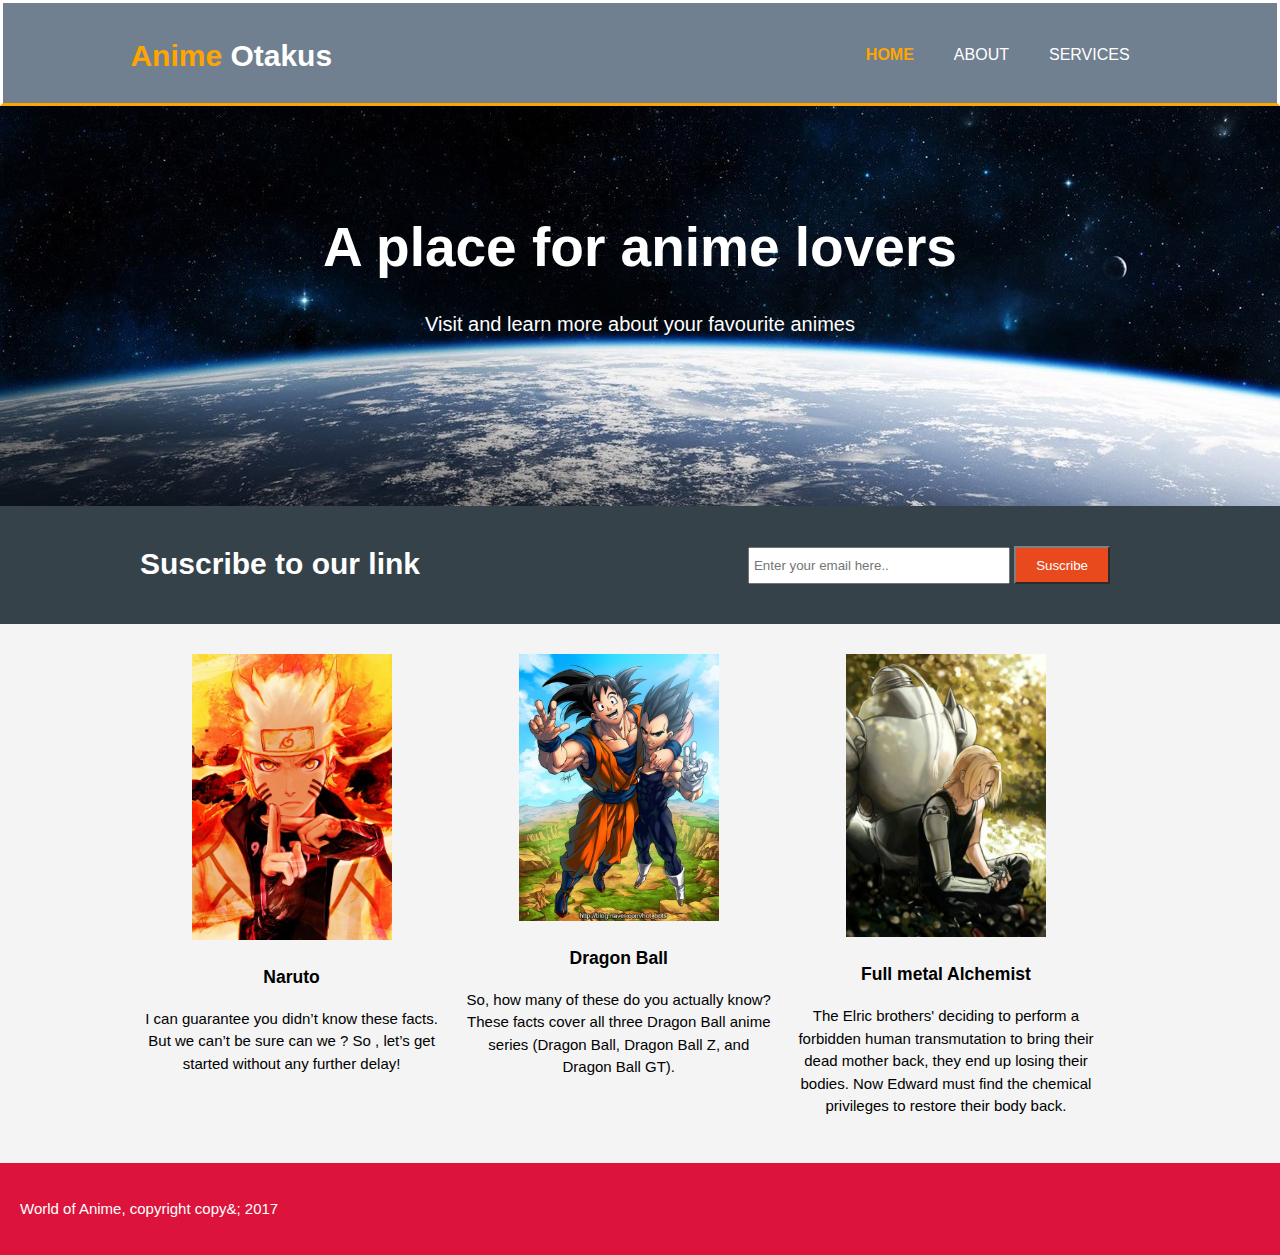
==== index.html @ c968991f "Rename Index.html to index.html" ====
<!DOCTYPE html>
<html>
  <head>
      <meta charset="UTF-8">
      <meta name="viewport" content="width=device-width, initial-scale=1.0">
      <meta name="description" content="A web page for anime fans">
      <meta name="Author" content="Harshvardhan Singh Chouhan">

      <title> Anime Otakus| Welcome </title>
      <link rel="stylesheet" href="./style.css">


  </head>
  <body>

      <header>

          <div class="container">
          <div id="branding">
              <h1><span class="highlight">Anime</span> Otakus</h1>
            </div>
              <nav>
                  <ul>
                      <li class="home"><a href="Index.html">Home</a></li>
                      <!-- remember we did not put class in a
                      tag rather we put it in li tag that
                       is why we have class home first and a later in
                       css-->
                      <li><a href="about.html">About</a></li>

                      <li><a href="services.html">Services</a></li>


                  </ul>
              </nav>
          </div>

      </header>
      <Section id="showcase">
          <div class="container">
              <h1>A place for anime lovers</h1>
              <p>Visit and learn more about your favourite animes</p>
          </div>

      </Section>

      <section id="newsletter">
          <div class="container">
              <h1>Suscribe to our link</h1>
              <form>
                  <input type="email" placeholder="Enter your email here..">
                  <button type="submit" class="button2"> Suscribe</button>
              </form>
          </div>

      </section>

      <section id="boxes">
          <div class="container">
              <div class="box">
                  <img src="./img/naruto.jpg">
                  <h3>Naruto</h3>
                  <p>I can guarantee you didn’t know these facts. But we can’t be sure can we ? So , let’s get started without any further delay!</p>
              </div>
              <div class="box">
                  <img src="./img/dbz.jpg">
                  <h3>Dragon Ball</h3>
                  <p>So, how many of these do you actually know? These facts cover all three Dragon Ball anime series (Dragon Ball, Dragon Ball Z, and Dragon Ball GT).</p>
              </div>
              <div class="box">
                  <img src="./img/fullmetal.jpg">
                  <h3>Full metal Alchemist</h3>
                  <p>The Elric brothers' deciding to perform a forbidden human transmutation to bring their dead mother back, they end up losing their bodies. Now Edward must find the chemical privileges to restore their body back.</p>
              </div>
          </div>
      </section>

      <Footer>
          <p>World of Anime, copyright copy&; 2017</p>
      </Footer>

  </body>
</html>
---- style.css ----
body{
    font-family: Arial, Helvetica, sans-serif;
    font-size:15px;
    line-height:1.5;
   padding:0;
   margin:0;
   background-color:#f4f4f4;
    }

/*global*/
.container{

    width:80%;
    margin:auto;
    overflow:hidden;
    }


ul  {margin:0;
     padding:0;
     }

.button2{
    height:38px;
    background:#e8491d;
    border-color:grey;
    color:white;
    padding-left:20px;
    padding-right:20px;


    }



/*header*/
header{

    background-color:slategrey;
    color:white;
    padding-top:30px;
    min-height:70px;
    border-bottom-color:orange;
    border-style: solid;
    border-bottom-width: 3px;
}

header a {
    color:white;
    text-decoration:none;
    text-transform:uppercase;
    font-size:16px;
}



 header li{
       float:left;
       display:inline;
       padding:0 20px 0 20px;
       }
/*see header branding and brandign h1 later that why did not we include it in one parenthesis*/
 header #branding{
        float:left;
        }
header #branding h1{
        margin:0;
        }

header nav{
        float:right;
        margin-top:10px;}

header .highlight, header .home a{
        color:orange;
        font-weight:bold;

        }
header a:hover{           /*hover is a selector in css*/
        color:#cccccc;
        font-weight:bold;
        }

/*showcase*/
#showcase{
        min-height:400px;
        background:url('./img/world.jpg') no-repeat 0 -85px;
        text-align:center;
        color:white;

        }

#showcase h1{
        margin-top:100px;
        margin-bottom:10px;
        font-size:55px;
        }

#showcase p{
        font-size:20px;
        }

#newsletter{
        padding:15px;
        color:white;
        background:#35424a;
        }

#newsletter h1{
        float:left;
        }

#newsletter form{
        float:right;
        margin:25px;
        padding-right:5px;


        }

#newsletter input[type="email"]{
        padding:4px;
        height:25px;
        width:250px;
        }

/*boxes*/

#boxes{
        margin-top:20px;
        }

#boxes .box{
        float:left;
        width:30%;
        padding:10px;
        text-align:center;
        padding-bottom:none;
        }

#boxes .box img{

        width:200px;}

footer {

        padding:20px;
        margin-top:20px;
        color:white;
        background-color:crimson;
        }
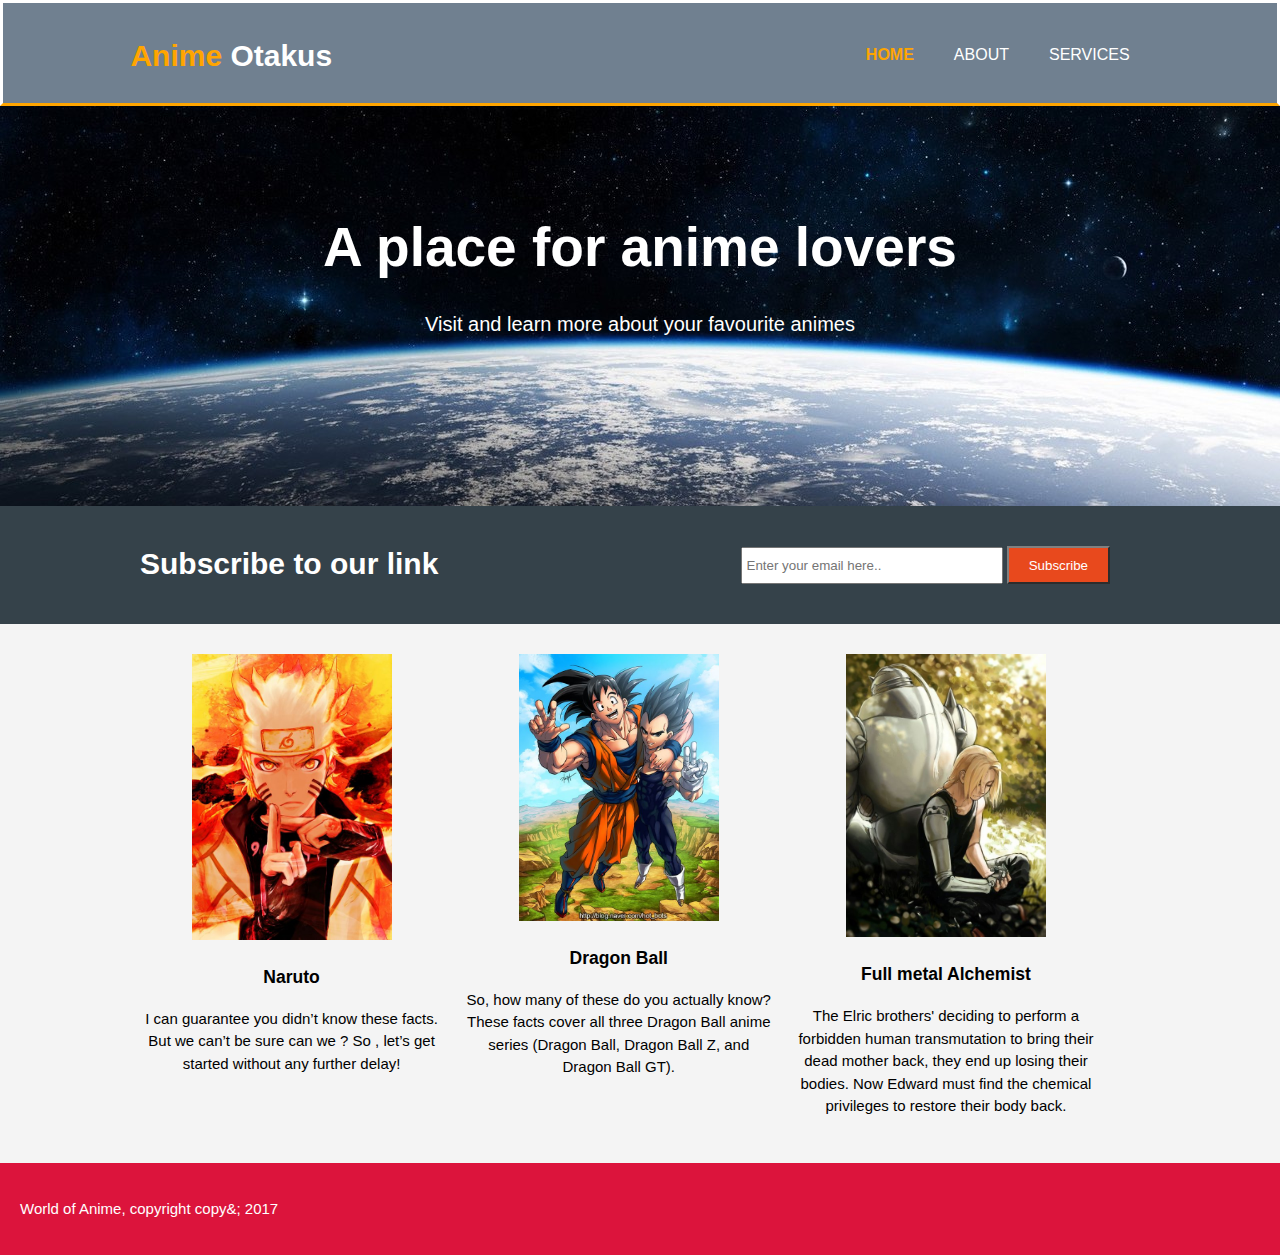
==== commit fc330d60: "Update index.html" ====
--- a/index.html
+++ b/index.html
@@ -46,10 +46,10 @@
 
       <section id="newsletter">
           <div class="container">
-              <h1>Suscribe to our link</h1>
+              <h1>Subscribe to our link</h1>
               <form>
                   <input type="email" placeholder="Enter your email here..">
-                  <button type="submit" class="button2"> Suscribe</button>
+                  <button type="submit" class="button2"> Subscribe</button>
               </form>
           </div>
 
